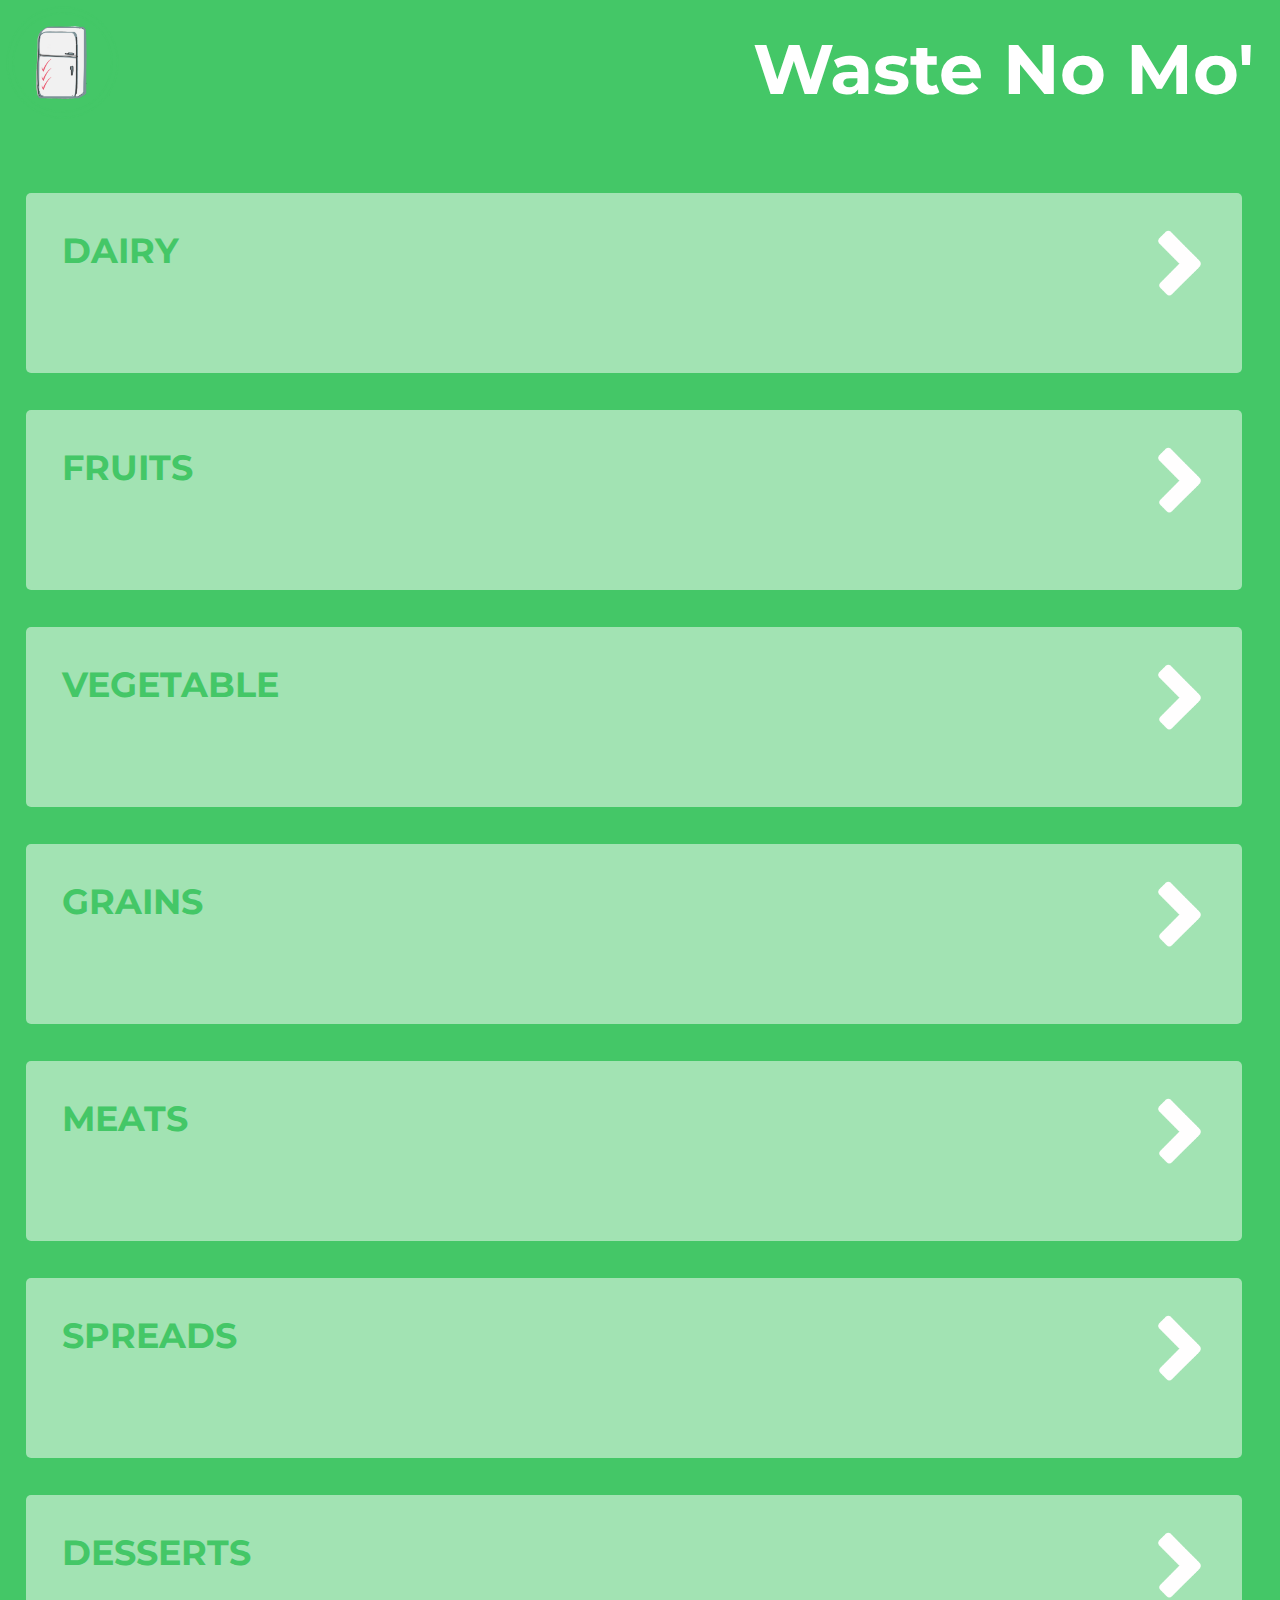
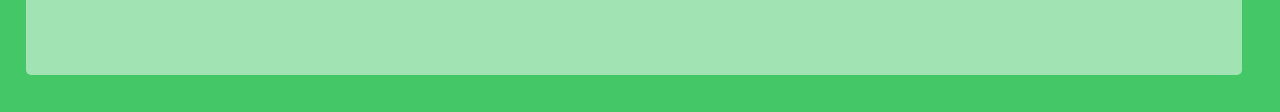
==== waste-no-mo/categories.html @ 947902a1 "Added categories page" ====
<html>
<head>
<meta charset="UTF-8">
<title>Waste No Mo'</title>
<link rel="stylesheet" href="style.css" />
<link href='http://fonts.googleapis.com/css?family=Montserrat:400,700' rel='stylesheet' type='text/css'>

<script>
/*
</body>
</html>
*/
</script>

</head>

<body>
<div id="top-header">
<div class="logo">
	<!--clean up code for this-->
	<!--need arrow symbol-->
	<a href="http://www-scf.usc.edu/~saraclay/waste-no-mo/main.html"><img src="img/logo.png" width="125px"></a>
</div><!--logo-->
<div class="title">
<h2>Waste No Mo'</h2>
</div> <!--top title-->
</div> <!--end top-header-->
<br><br><br><br>
<div class="selection">
	<div class="selection-text"><div class="selection-text-alignment"><h3>DAIRY</h3></div>
		<a href="my-fridge.html"><div class="chevron-logo"><img src="img/chevron-logo.png" width="125px"></div></div></a>
	
	</div><!--end selection-->
	<br>
<div class="selection">
	<div class="selection-text"><div class="selection-text-alignment"><h3>FRUITS</h3></div>
		<a href="#"><div class="chevron-logo"><img src="img/chevron-logo.png" width="125px"></div></div></a>
	</div><!--end selection-->
	<br>
<div class="selection">
	<div class="selection-text"><div class="selection-text-alignment"><h3>VEGETABLE</h3></div>
		<a href="#"><div class="chevron-logo"><img src="img/chevron-logo.png" width="125px"></div></div></a>
	</div><!--end selection-->
	<br>
<div class="selection">
	<div class="selection-text"><div class="selection-text-alignment"><h3>GRAINS</h3></div>
		<a href="#"><div class="chevron-logo"><img src="img/chevron-logo.png" width="125px"></div></div></a>
	</div><!--end selection-->
	<br>
<div class="selection">
	<div class="selection-text"><div class="selection-text-alignment"><h3>MEATS</h3></div>
		<a href="#"><div class="chevron-logo"><img src="img/chevron-logo.png" width="125px"></div></div></a>
	</div><!--end selection-->
	<br>
<div class="selection">
	<div class="selection-text"><div class="selection-text-alignment"><h3>SPREADS</h3></div>
		<a href="#"><div class="chevron-logo"><img src="img/chevron-logo.png" width="125px"></div></div></a>
	</div><!--end selection-->
	<br>
<div class="selection">
	<div class="selection-text"><div class="selection-text-alignment"><h3>DESSERTS</h3></div>
		<a href="#"><div class="chevron-logo"><img src="img/chevron-logo.png" width="125px"></div></div></a>
	</div><!--end selection-->
	<br>
</body>

</html>
---- waste-no-mo/style.css ----
/*ORGANIZE YOUR CSS*/

body {
	background-color: #44c767;
	font-family: 'Montserrat', sans-serif;
	font-size:30px;
}

input,
select,
button {
  font-family: 'Montserrat', sans-serif;
  font-size: 16px;
}

h1 {
	font-family: 'Montserrat', sans-serif;
	text-align:center;
	font-size:150px;
	line-height:160px;

}

h2 {
	font-family: 'Montserrat', sans-serif;
	text-align:right;
	font-size:70px;
	color:#fff;
}

h3 {
	font-family: 'Montserrat', sans-serif;
	color:#44c767;
	text-align:left;
	display:inline !important;
}

a {
	color:#44c767;
	text-decoration:none;
}

.myButton {
	background-color:#44c767;
	-moz-border-radius:28px;
	-webkit-border-radius:28px;
	border-radius:28px;
	border:1px solid #18ab29;
	display:inline-block;
	cursor:pointer;
	color:#ffffff;
	font-family: 'Montserrat', sans-serif;
	font-size:25px;
	padding:13px 50px;
	text-decoration:none;
	text-shadow:0px 1px 0px #2f6627;
}
.myButton:hover {
	background-color:#5cbf2a;
}
.myButton:active {
	position:relative;
	top:1px;
}

/*
* RESET
*/
*{
  box-sizing: border-box;
  margin: 0;
  outline: none;
  padding: 0;
}

*:after,
*:before {
  box-sizing: border-box;
}

/*
* LOG-IN BOX
*/
div.overlay {
  background-color: rgba(0,0,0,.25);
  bottom: 0;
  display: flex;
  justify-content: center;
  left: 0;
  position: fixed;
  top: 0;
  width: 100%;
}

  div.overlay > div.login-wrapper {
    align-self: center;
    background-color: rgba(0,0,0,.25);
    border-radius: 2px;
    padding: 6px;
    width: 450px;
  }
  
    div.overlay > div.login-wrapper > div.login-content {
      background-color: rgb(255,255,255);
      border-radius: 2px;
      padding: 24px;  
      position: relative;
    }
    
      div.overlay > div.login-wrapper > div.login-content > h3 {
        color: rgb(0,0,0);
        font-family: 'Montserrat', sans-serif;
        font-size: 1.8em;
        margin: 0 0 1.25em;
        padding: 0;
      }

      a.close {
	background-color: rgb(204,204,204);
	border-radius: 50%;
	color: rgb(255,255,255);
	display: block;
	font-family: 'Montserrat', sans-serif;
	font-size: .8em;
	padding: .2em .5em;
	position: absolute;
	top: 1.25rem;
	transition: all 400ms ease;
	right: 1.25rem;
}
	
	a.close:hover {
		background-color: #1bc5b3;
		cursor: pointer;
	}
/*
* FORM
*/
form label {
  color: rgb(0,0,0);
  display: block;
  font-family: 'Montserrat', sans-serif;
  font-size: 1.25em;
  margin: .75em 0;  
}

  form input[type="text"],
  form input[type="email"],
  form input[type="number"],
  form input[type="search"],
  form input[type="password"],
  form textarea {
    background-color: rgb(255,255,255);
    border: 1px solid rgb( 186, 186, 186 );
    border-radius: 1px;
    box-shadow: inset 0 1px 2px rgba(0, 0, 0, 0.08);
    display: block;
    font-size: .65em;
    margin: 6px 0 12px 0;
    padding: .8em .55em;  
    text-shadow: 0 1px 1px rgba(255, 255, 255, 1);
    transition: all 400ms ease;
    width: 90%;
  }
  
  form input[type="text"]:focus,
  form input[type="email"]:focus,
  form input[type="number"]:focus,
  form input[type="search"]:focus,
  form input[type="password"]:focus,
  form textarea:focus,
  form select:focus { 
    border-color: #4195fc;
    box-shadow: inset 0 1px 2px rgba(0, 0, 0, 0.1), 0 0 8px #4195fc;
  }
  
    form input[type="text"]:invalid:focus,
    form input[type="email"]:invalid:focus,
    form input[type="number"]:invalid:focus,
    form input[type="search"]:invalid:focus,
    form input[type="password"]:invalid:focus,
    form textarea:invalid:focus,
    form select:invalid:focus { 
      border-color: rgb(248,66,66);
      box-shadow: inset 0 1px 2px rgba(0, 0, 0, 0.1), 0 0 8px rgb(248,66,66);
    }
  
form button {
  background-color: #50c1e9;
  border: 1px solid rgba(0,0,0,.1);
  color: rgb(255,255,255);
  font-family: 'Montserrat', sans-serif;
  font-size: .85em;
  padding: .55em .9em;
  transition: all 400ms ease; 
}

  form button:hover {
    background-color: #1bc5b3;
    cursor: pointer;
  }

  #login_with_facebook {
	display: inline-block;
	height: 43px;
	margin: 0px;
	padding: 0px 20px 0px 52px;
	font-family: 'Ubuntu', sans-serif;
	font-size: 18px;
	font-weight: 400;
	color: #fff;
	line-height: 41px;
	background: #3b579d url(http://subinsb.com/wp-content/uploads/2013/12/fb_icon.png) no-repeat 14px 8px scroll;
	-webkit-border-radius: 4px;
	-moz-border-radius: 4px;
	border-radius: 4px;
	text-decoration: none;
	cursor:pointer;
	}

#top-header {
	height:5%;
}

.title {
	float:right;
	padding-top:2%;
	padding-right:2%;
}

.selection {
	border-radius: 5px ;
	-moz-border-radius: 5px ;
	-webkit-border-radius: 5px ;
	width:95%;
	height:20%;
	margin-left:2%;
	background-color: rgba(255,255,255,0.5);
}

.logo {
	float:left;
	padding-right:2%;
}

.selection-text {
	padding-top:3%;
	padding-left: 3%;
}

.selection-text-alignment{	
	padding-top:3%;
	display:inline !important;
}

.chevron-logo {
	float:right;
}
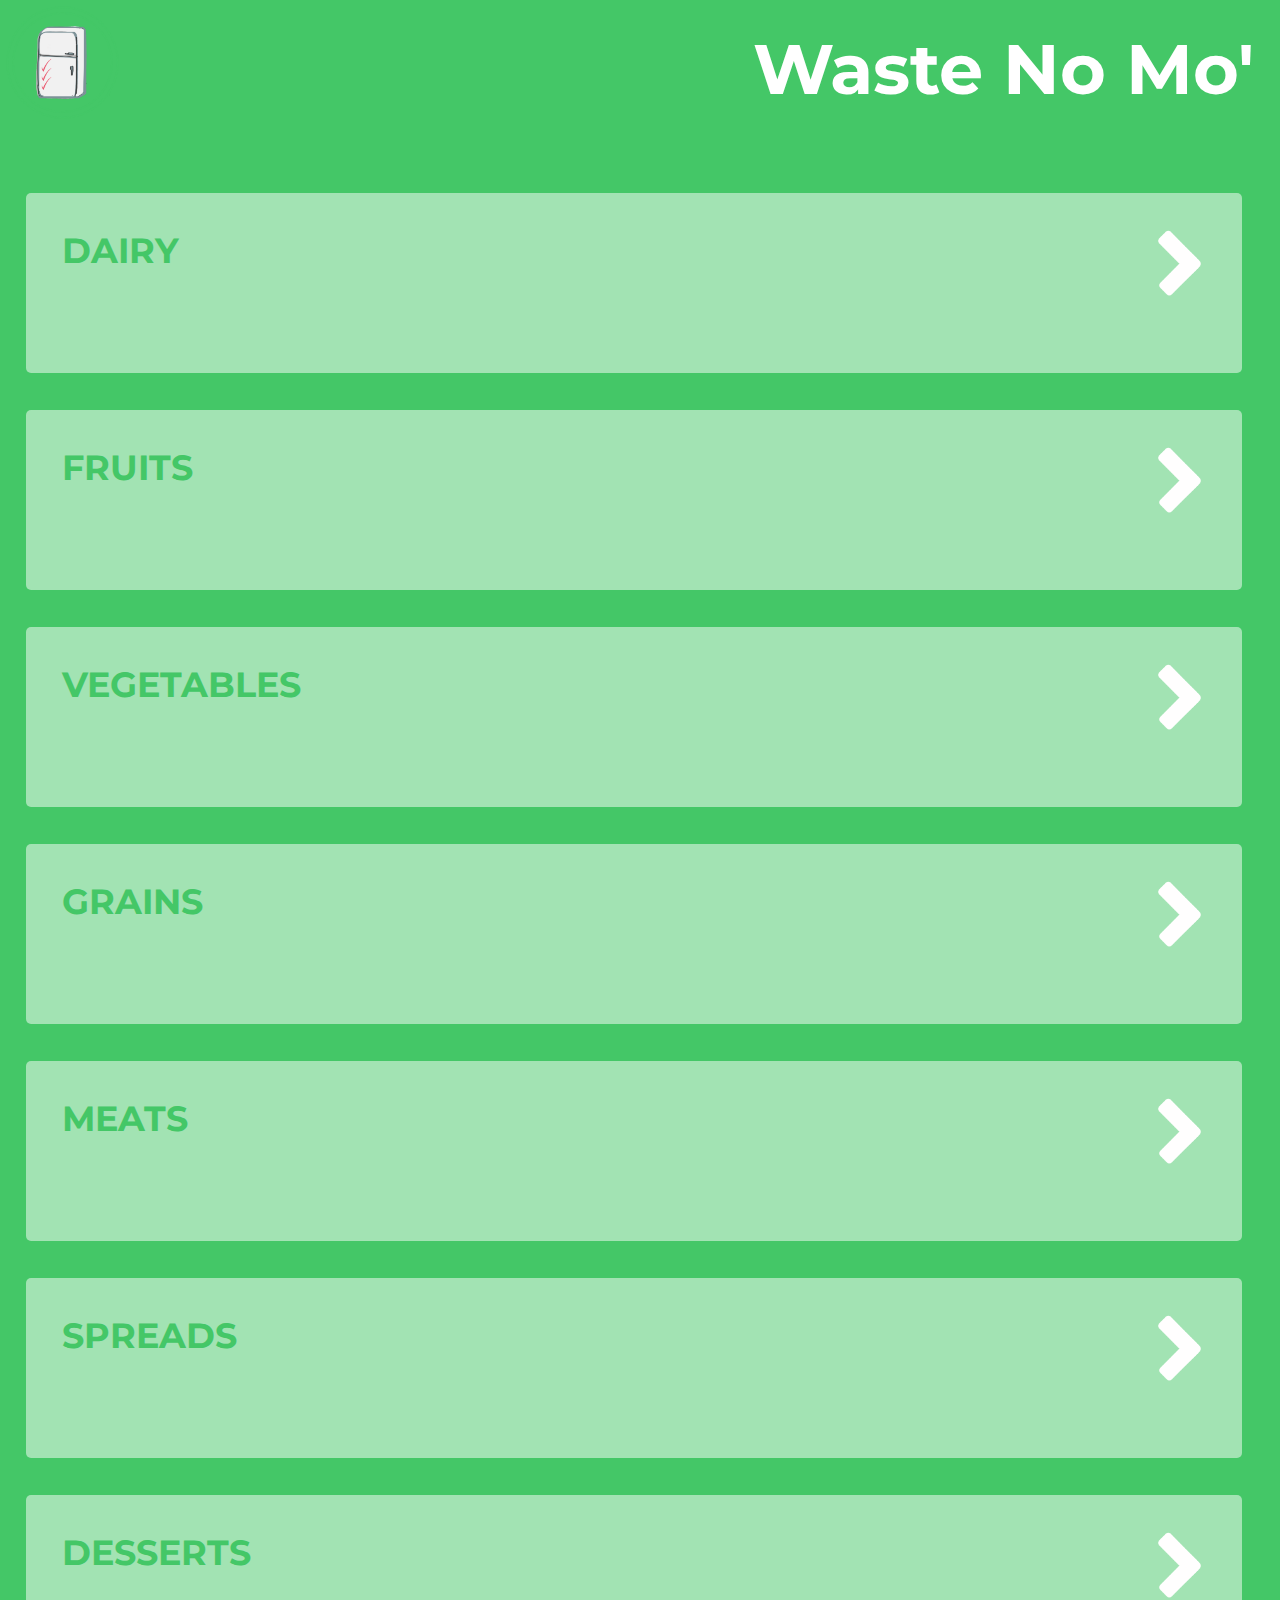
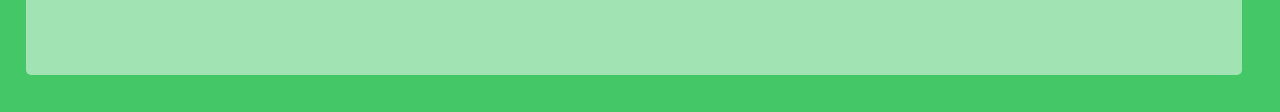
==== commit 6b311a54: "Adding fruits page" ====
--- a/waste-no-mo/categories.html
+++ b/waste-no-mo/categories.html
@@ -28,38 +28,38 @@
 <br><br><br><br>
 <div class="selection">
 	<div class="selection-text"><div class="selection-text-alignment"><h3>DAIRY</h3></div>
-		<a href="my-fridge.html"><div class="chevron-logo"><img src="img/chevron-logo.png" width="125px"></div></div></a>
+		<a href="categories/dairy.html"><div class="chevron-logo"><img src="img/chevron-logo.png" width="125px"></div></div></a>
 	
 	</div><!--end selection-->
 	<br>
 <div class="selection">
 	<div class="selection-text"><div class="selection-text-alignment"><h3>FRUITS</h3></div>
-		<a href="#"><div class="chevron-logo"><img src="img/chevron-logo.png" width="125px"></div></div></a>
+		<a href="categories/fruits.html"><div class="chevron-logo"><img src="img/chevron-logo.png" width="125px"></div></div></a>
 	</div><!--end selection-->
 	<br>
 <div class="selection">
-	<div class="selection-text"><div class="selection-text-alignment"><h3>VEGETABLE</h3></div>
-		<a href="#"><div class="chevron-logo"><img src="img/chevron-logo.png" width="125px"></div></div></a>
+	<div class="selection-text"><div class="selection-text-alignment"><h3>VEGETABLES</h3></div>
+		<a href="categories/vegetables.html"><div class="chevron-logo"><img src="img/chevron-logo.png" width="125px"></div></div></a>
 	</div><!--end selection-->
 	<br>
 <div class="selection">
 	<div class="selection-text"><div class="selection-text-alignment"><h3>GRAINS</h3></div>
-		<a href="#"><div class="chevron-logo"><img src="img/chevron-logo.png" width="125px"></div></div></a>
+		<a href="categories/grains.html"><div class="chevron-logo"><img src="img/chevron-logo.png" width="125px"></div></div></a>
 	</div><!--end selection-->
 	<br>
 <div class="selection">
 	<div class="selection-text"><div class="selection-text-alignment"><h3>MEATS</h3></div>
-		<a href="#"><div class="chevron-logo"><img src="img/chevron-logo.png" width="125px"></div></div></a>
+		<a href="categories/meats.html"><div class="chevron-logo"><img src="img/chevron-logo.png" width="125px"></div></div></a>
 	</div><!--end selection-->
 	<br>
 <div class="selection">
 	<div class="selection-text"><div class="selection-text-alignment"><h3>SPREADS</h3></div>
-		<a href="#"><div class="chevron-logo"><img src="img/chevron-logo.png" width="125px"></div></div></a>
+		<a href="categories/spreads.html"><div class="chevron-logo"><img src="img/chevron-logo.png" width="125px"></div></div></a>
 	</div><!--end selection-->
 	<br>
 <div class="selection">
 	<div class="selection-text"><div class="selection-text-alignment"><h3>DESSERTS</h3></div>
-		<a href="#"><div class="chevron-logo"><img src="img/chevron-logo.png" width="125px"></div></div></a>
+		<a href="categories/desserts.html"><div class="chevron-logo"><img src="img/chevron-logo.png" width="125px"></div></div></a>
 	</div><!--end selection-->
 	<br>
 </body>
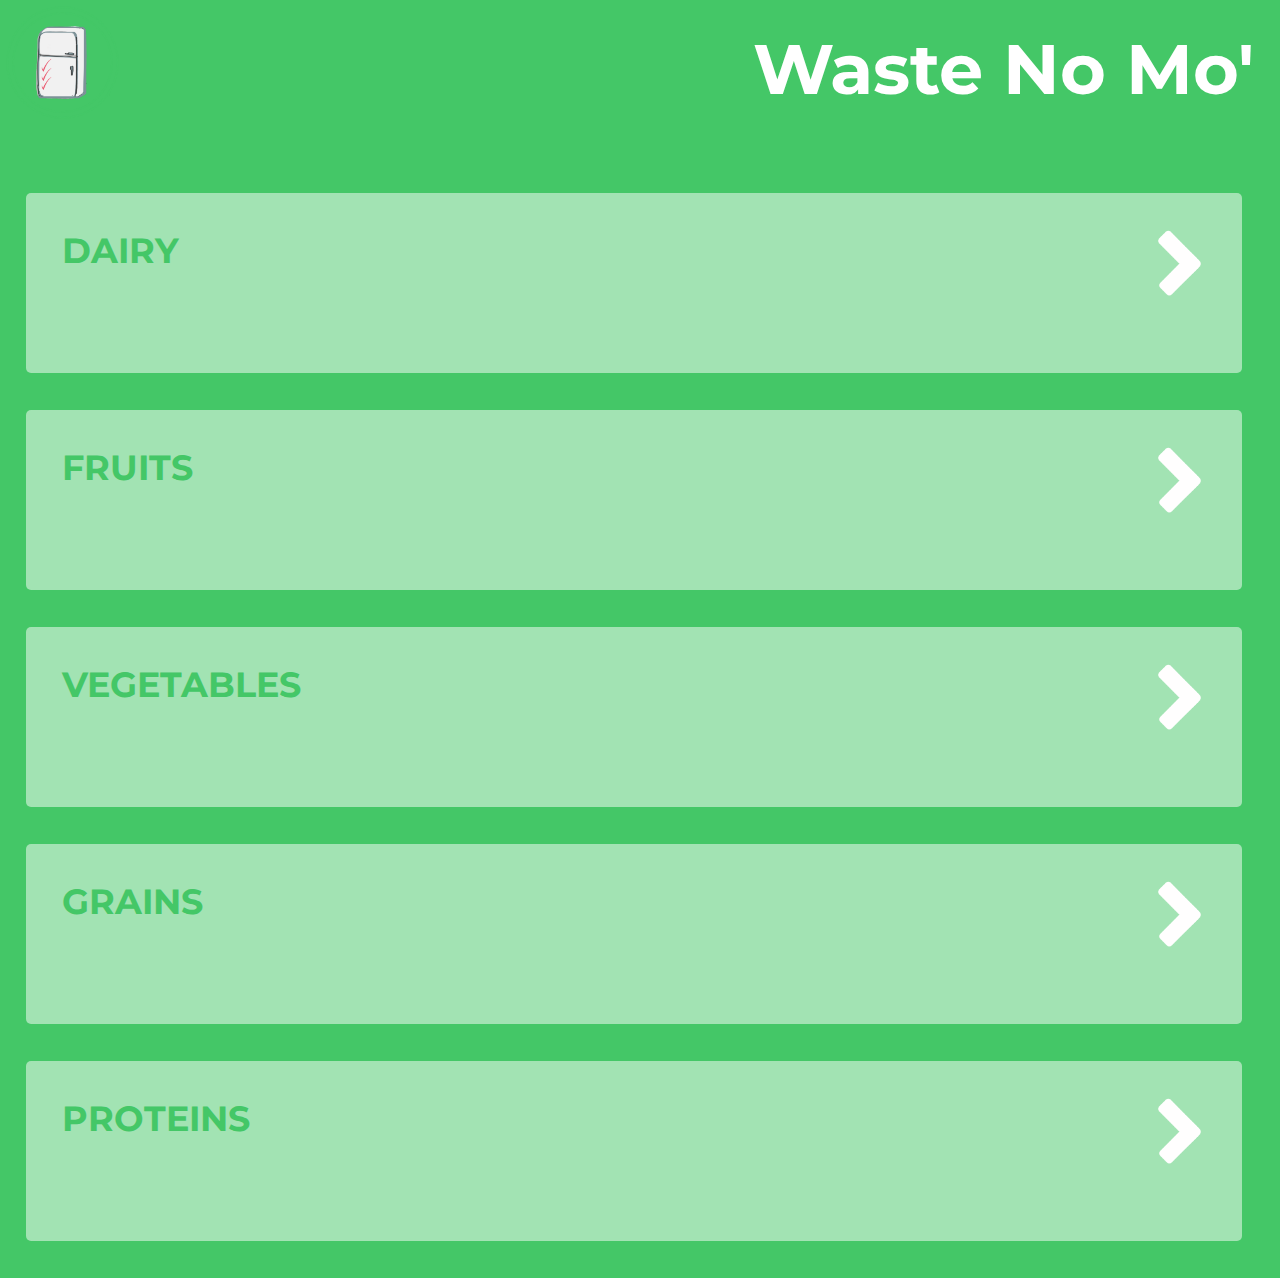
==== commit c0cba962: "Adding timer functions" ====
--- a/waste-no-mo/categories.html
+++ b/waste-no-mo/categories.html
@@ -44,22 +44,12 @@
 	<br>
 <div class="selection">
 	<div class="selection-text"><div class="selection-text-alignment"><h3>GRAINS</h3></div>
-		<a href="categories/grains.html"><div class="chevron-logo"><img src="img/chevron-logo.png" width="125px"></div></div></a>
+		<a href="categories/grain.html"><div class="chevron-logo"><img src="img/chevron-logo.png" width="125px"></div></div></a>
 	</div><!--end selection-->
 	<br>
 <div class="selection">
-	<div class="selection-text"><div class="selection-text-alignment"><h3>MEATS</h3></div>
-		<a href="categories/meats.html"><div class="chevron-logo"><img src="img/chevron-logo.png" width="125px"></div></div></a>
-	</div><!--end selection-->
-	<br>
-<div class="selection">
-	<div class="selection-text"><div class="selection-text-alignment"><h3>SPREADS</h3></div>
-		<a href="categories/spreads.html"><div class="chevron-logo"><img src="img/chevron-logo.png" width="125px"></div></div></a>
-	</div><!--end selection-->
-	<br>
-<div class="selection">
-	<div class="selection-text"><div class="selection-text-alignment"><h3>DESSERTS</h3></div>
-		<a href="categories/desserts.html"><div class="chevron-logo"><img src="img/chevron-logo.png" width="125px"></div></div></a>
+	<div class="selection-text"><div class="selection-text-alignment"><h3>PROTEINS</h3></div>
+		<a href="categories/protein.html"><div class="chevron-logo"><img src="img/chevron-logo.png" width="125px"></div></div></a>
 	</div><!--end selection-->
 	<br>
 </body>
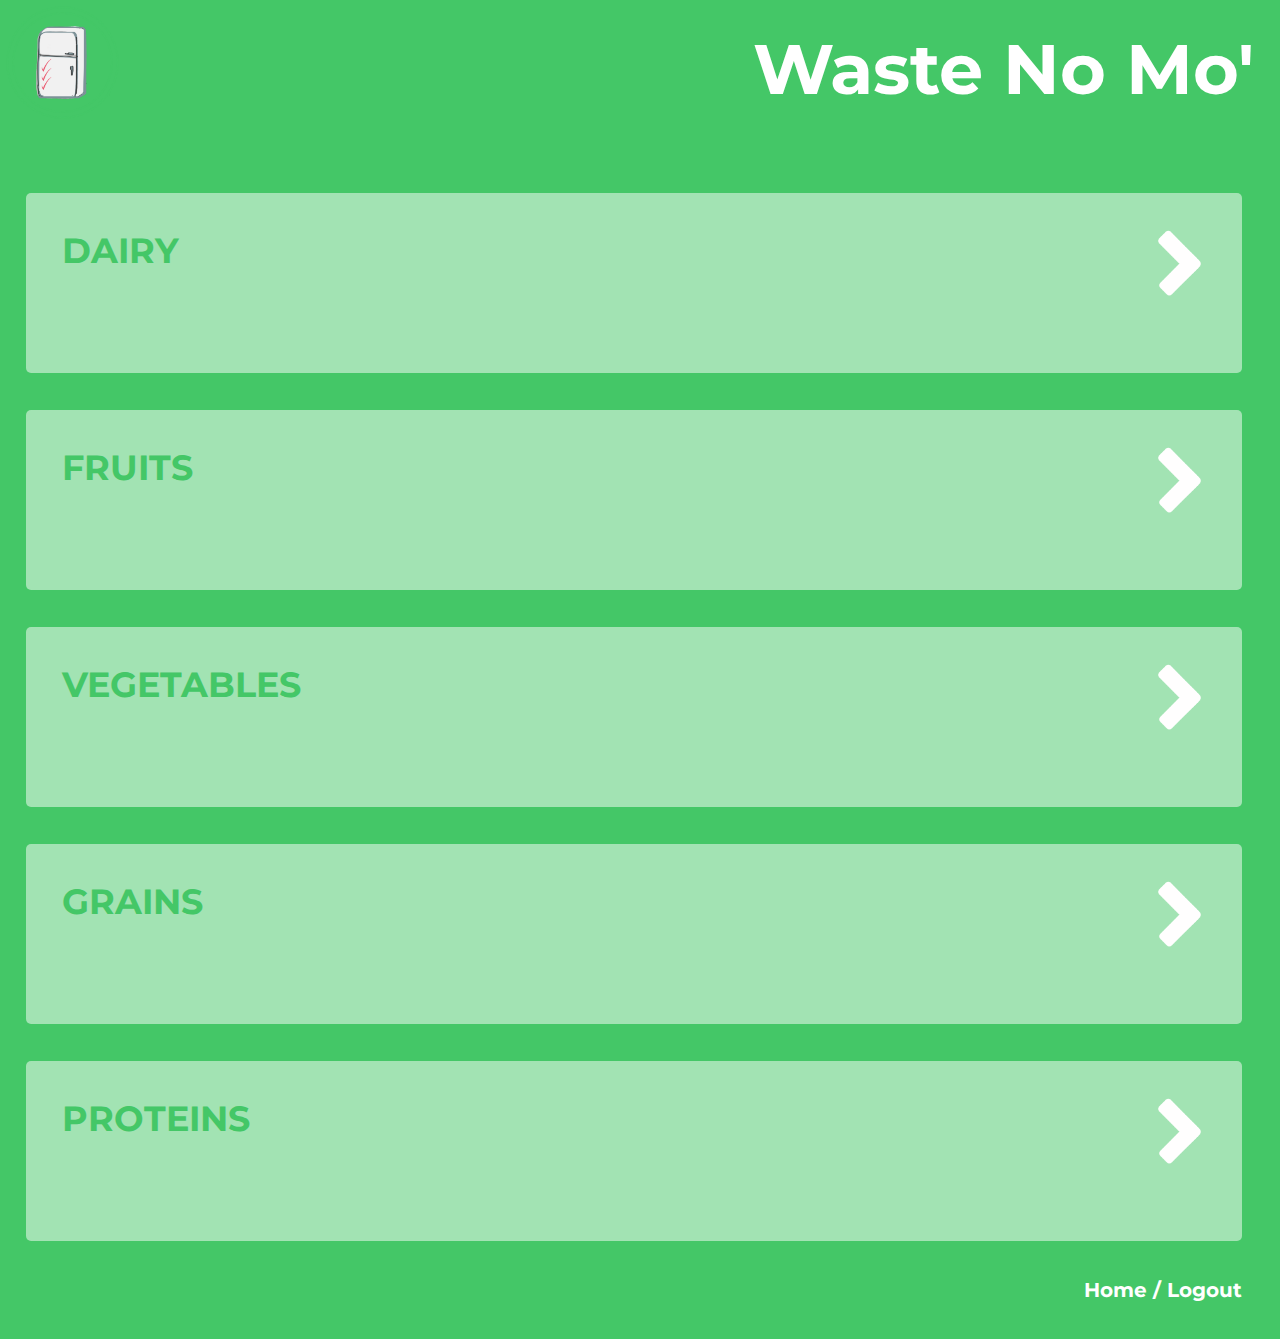
==== commit 7fce25b4: "Added footer" ====
--- a/waste-no-mo/categories.html
+++ b/waste-no-mo/categories.html
@@ -52,6 +52,9 @@
 		<a href="categories/protein.html"><div class="chevron-logo"><img src="img/chevron-logo.png" width="125px"></div></div></a>
 	</div><!--end selection-->
 	<br>
+	<h4><a href="http://www-scf.usc.edu/~saraclay/waste-no-mo/categories.html">Home</a> / <a href="http://www-scf.usc.edu/~saraclay/waste-no-mo/index.html">Logout</a></h4>
+	<br>
 </body>
 
 </html>
+ --- a/waste-no-mo/style.css
+++ b/waste-no-mo/style.css
@@ -35,8 +35,17 @@
 	display:inline !important;
 }
 
+h4 {
+  font-family: 'Montserrat', sans-serif;
+  text-align:right;
+  padding-right:3%;
+  font-size:20px;
+  color:#fff;
+
+}
+
 a {
-	color:#44c767;
+	color:#fff;
 	text-decoration:none;
 }
 
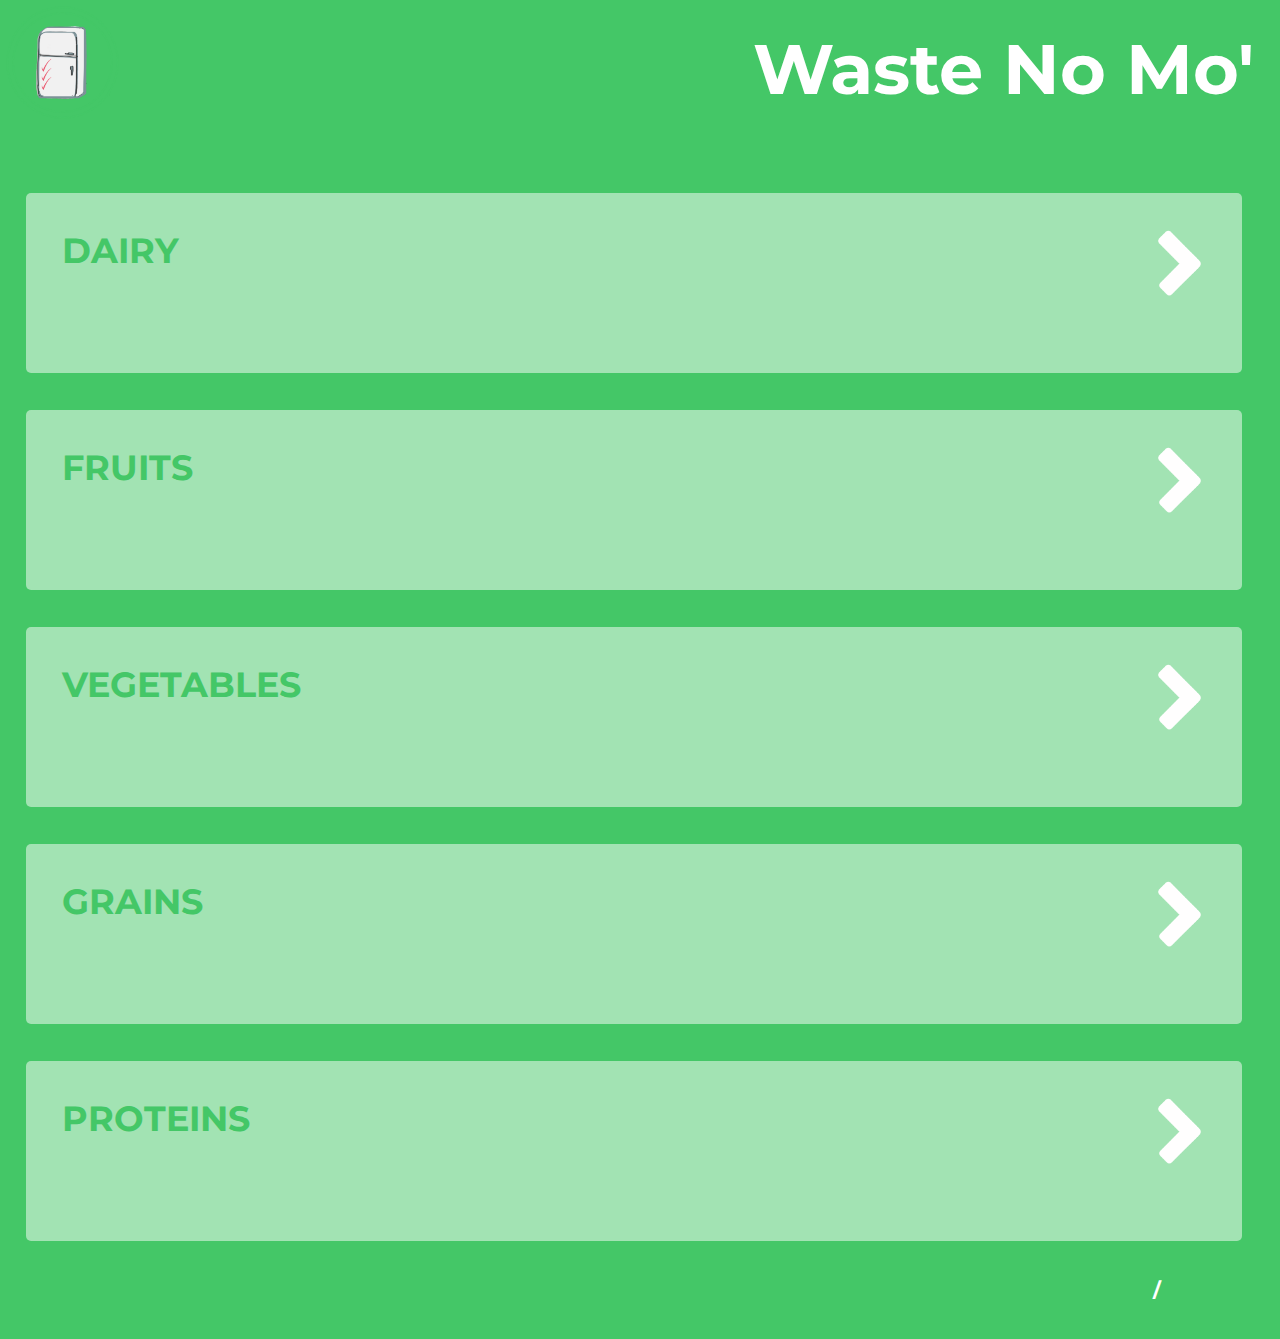
==== commit 00904da3: "Main --> Category" ====
--- a/waste-no-mo/categories.html
+++ b/waste-no-mo/categories.html
@@ -19,7 +19,7 @@
 <div class="logo">
 	<!--clean up code for this-->
 	<!--need arrow symbol-->
-	<a href="http://www-scf.usc.edu/~saraclay/waste-no-mo/main.html"><img src="img/logo.png" width="125px"></a>
+	<a href="http://www-scf.usc.edu/~saraclay/waste-no-mo/categories.html"><img src="img/logo.png" width="125px"></a>
 </div><!--logo-->
 <div class="title">
 <h2>Waste No Mo'</h2>
--- a/waste-no-mo/style.css
+++ b/waste-no-mo/style.css
@@ -45,7 +45,7 @@
 }
 
 a {
-	color:#fff;
+	color:#44c767;
 	text-decoration:none;
 }
 
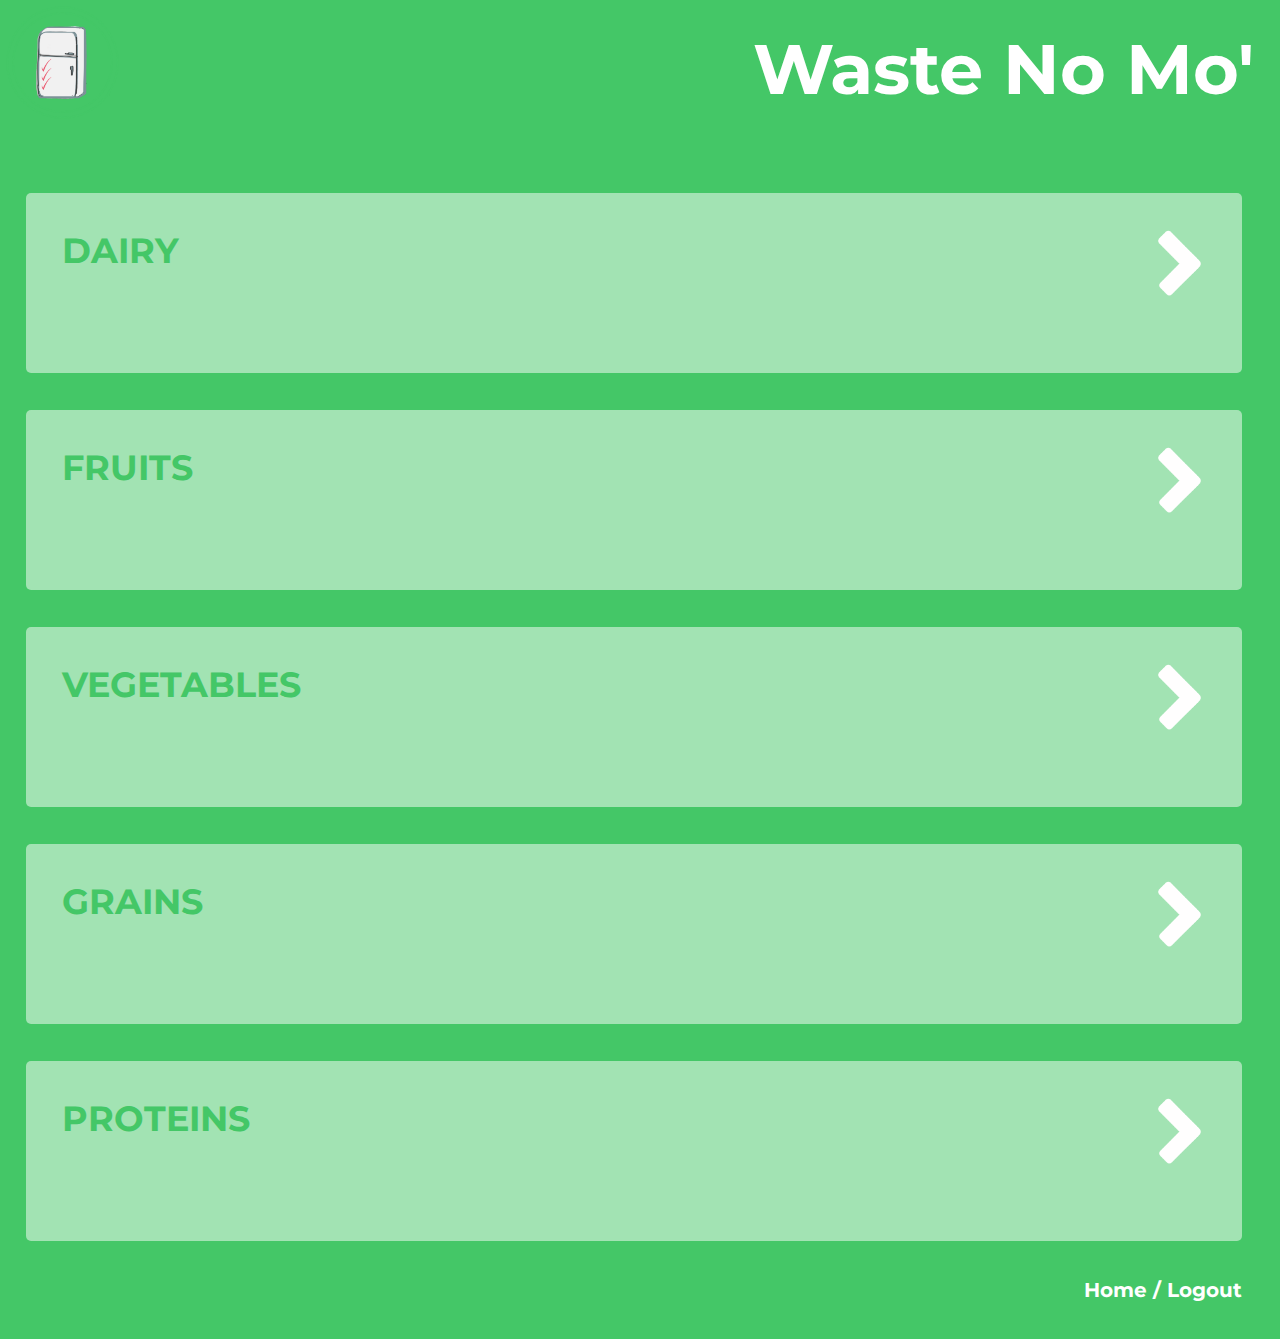
==== commit a0f906a1: "Re-added footer" ====
--- a/waste-no-mo/categories.html
+++ b/waste-no-mo/categories.html
@@ -52,7 +52,7 @@
 		<a href="categories/protein.html"><div class="chevron-logo"><img src="img/chevron-logo.png" width="125px"></div></div></a>
 	</div><!--end selection-->
 	<br>
-	<h4><a href="http://www-scf.usc.edu/~saraclay/waste-no-mo/categories.html">Home</a> / <a href="http://www-scf.usc.edu/~saraclay/waste-no-mo/index.html">Logout</a></h4>
+	<h4><a href="http://www-scf.usc.edu/~saraclay/waste-no-mo/categories.html" style="color:#fff">Home</a> <span style="color:#fff">/ <a href="http://www-scf.usc.edu/~saraclay/waste-no-mo/index.html" style="color:#fff">Logout</a></h4>
 	<br>
 </body>
 
--- a/waste-no-mo/style.css
+++ b/waste-no-mo/style.css
@@ -40,8 +40,6 @@
   text-align:right;
   padding-right:3%;
   font-size:20px;
-  color:#fff;
-
 }
 
 a {
